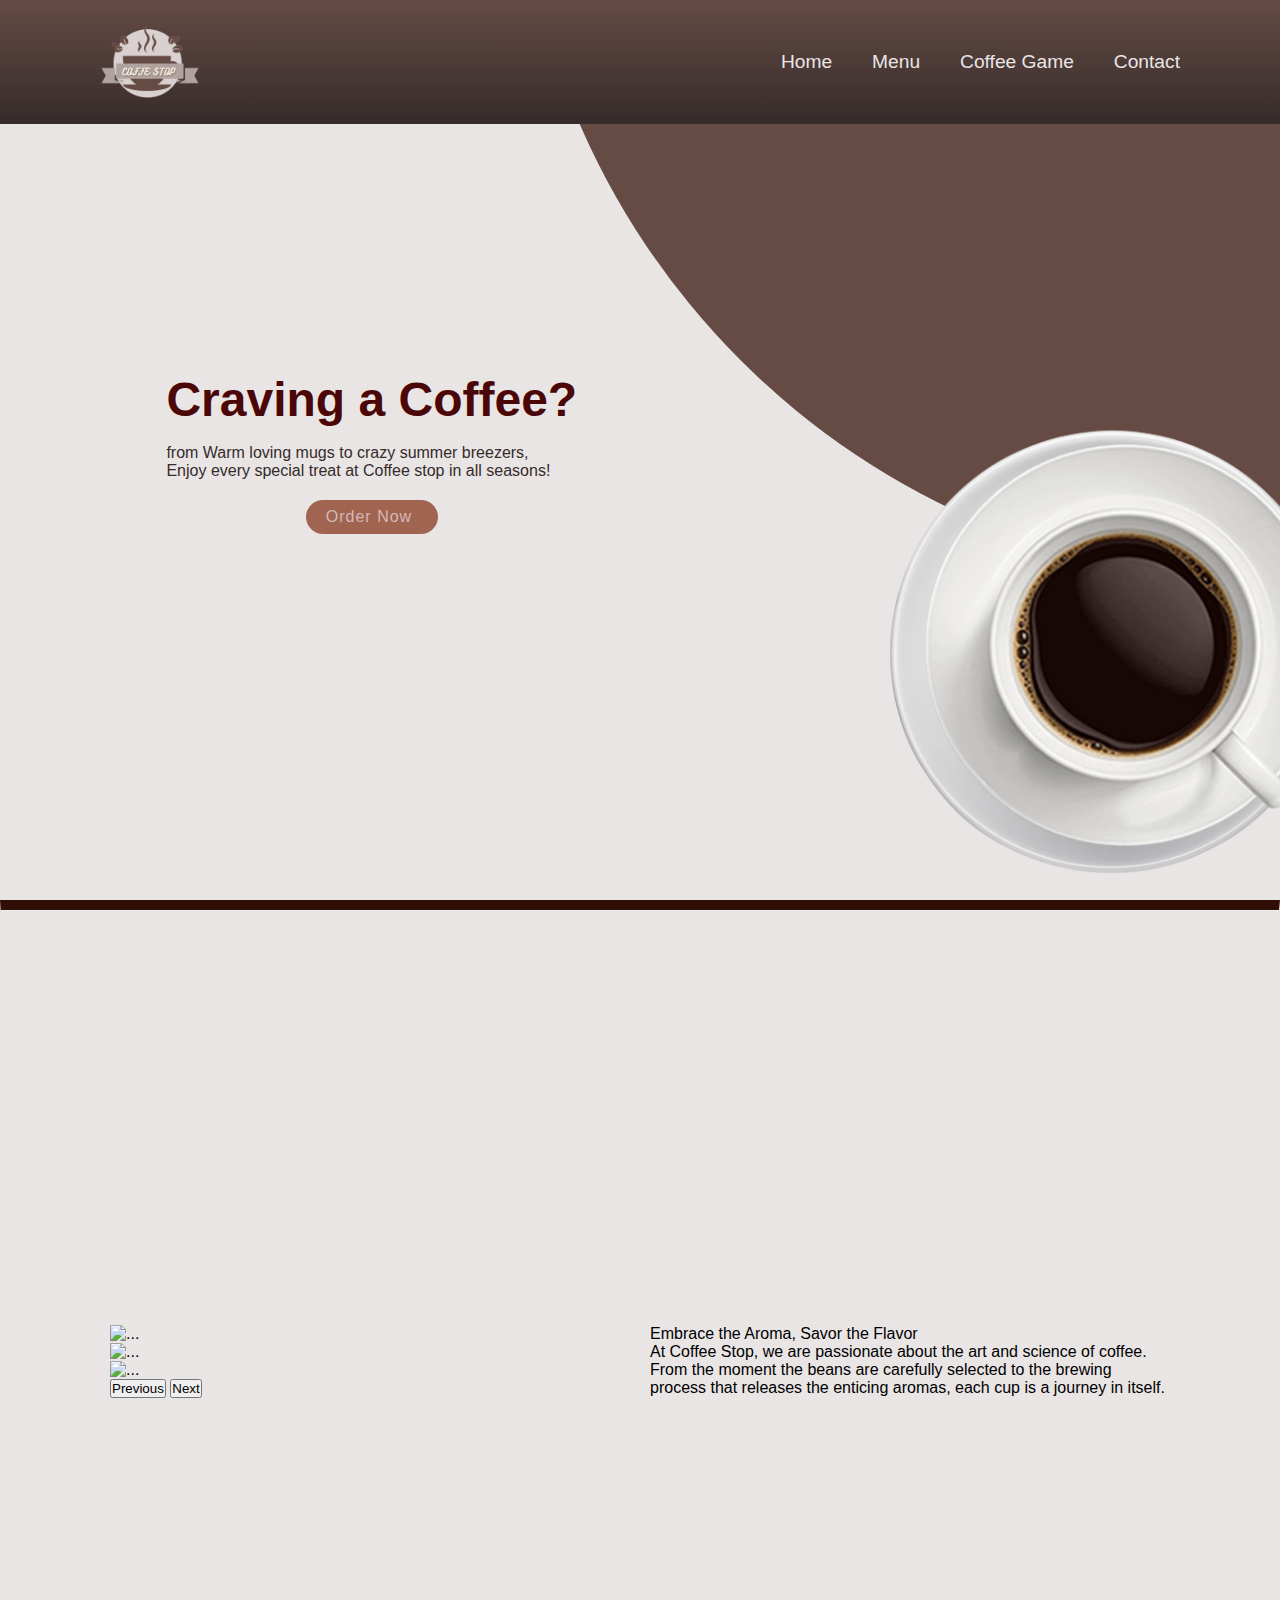
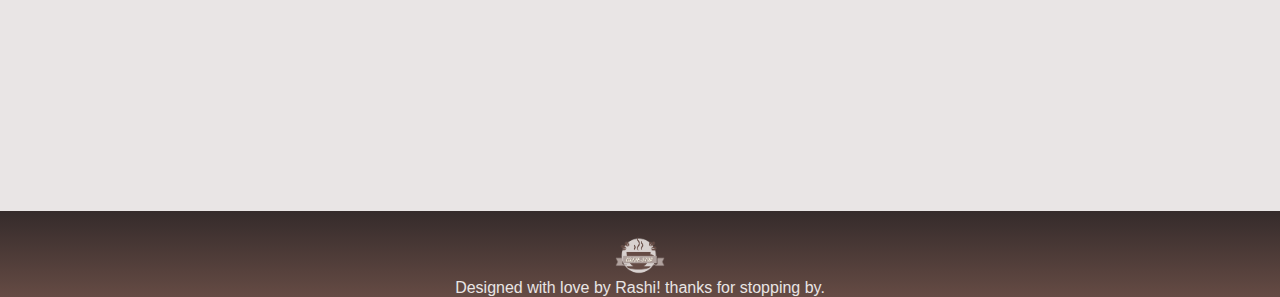
==== index.html @ ab2b00e6 "deployment issue fixed" ====
<!DOCTYPE html>
<html lang="en">
<head>
    <meta charset="UTF-8">
    <meta name="viewport" content="width=device-width, initial-scale=1.0">
    <link rel="stylesheet" href=".\css\style.css">
    <link rel="stylesheet" href="https://cdn.jsdelivr.net/npm/swiper@11/swiper-bundle.min.css"/>
    <link href="https://cdn.jsdelivr.net/npm/bootstrap@5.3.2/dist/css/bootstrap.min.css" rel="stylesheet" integrity="sha384-T3c6CoIi6uLrA9TneNEoa7RxnatzjcDSCmG1MXxSR1GAsXEV/Dwwykc2MPK8M2HN" crossorigin="anonymous">
    <link rel="icon" href=".\images\coffe_logo.png">
    
    <title>Coffee stop</title>
</head>
<body>
    <section>
        <div class="circle">
        </div>
        <header>
            <a href="index.html"><img src=".\images\coffe_logo.png" alt="logo_" class="logo"></a>
            <div id="toggle" onclick="togglemenu()"></div>
            <ul class="navigation">
                <li><a href="index.html">Home</a></li>
                <li><a href="menu.html">Menu</a></li>
                <li><a href="coffe_game.html">Coffee Game</a></li>
                <li><a href="contact.html">Contact</a></li>
            </ul>
         </header>
         <div class="layout">
             <div class="content">
                 <div class="textbox">
                     <h2>Craving a Coffee?</h2>
                     <P>from Warm loving mugs to crazy summer breezers,<br>
                        Enjoy every special treat at Coffee stop in all seasons!      
                    </P>
                    <a href="menu.html">Order Now</a>
                </div>
            </div>
            <div class="imgbox">
                <swiper-container class="mySwiper" pagination="false" grab-cursor="true" centered-slides="true"
                slides-per-view="auto" coverflow-effect-rotate="50" coverflow-effect-stretch="0" coverflow-effect-depth="100"
                coverflow-effect-modifier="1" autoplay-delay="2500" autoplay-disable-on-interaction="false" loop="true">
                <swiper-slide><img src=".\images\coffee 1.png" alt="coffee_1"></swiper-slide>
                <swiper-slide><img src=".\images\coffee 2.png" alt="coffee_2"></swiper-slide>
                <swiper-slide><img src=".\images\coffee 3.png" alt="coffee_3"></swiper-slide>
            </swiper-container>
            <script src="https://cdn.jsdelivr.net/npm/swiper@11/swiper-element-bundle.min.js"></script>
        </div>
    </div>
    </section>
    <hr class="new1">
    <section>
        <div class="containers">
            <div id="carouselExampleInterval" class="carousel slide" data-bs-ride="carousel">
                <div class="carousel-inner">
                  <div class="carousel-item active" data-bs-interval="10000">
                    <img src=".\images\caraousal_1.png" class="d-block w-100" alt="...">
                  </div>
                  <div class="carousel-item" data-bs-interval="2000">
                    <img src=".\images\craousal_2.png" class="d-block w-100" alt="...">
                  </div>
                  <div class="carousel-item">
                    <img src=".\images\craousal_3.png" class="d-block w-100" alt="...">
                  </div>
                </div>
                <button class="carousel-control-prev" type="button" data-bs-target="#carouselExampleInterval" data-bs-slide="prev">
                  <span class="carousel-control-prev-icon" aria-hidden="true"></span>
                  <span class="visually-hidden">Previous</span>
                </button>
                <button class="carousel-control-next" type="button" data-bs-target="#carouselExampleInterval" data-bs-slide="next">
                  <span class="carousel-control-next-icon" aria-hidden="true"></span>
                  <span class="visually-hidden">Next</span>
                </button>
              </div>
        </div>
        <div class="containers">
       <p>Embrace the Aroma, Savor the Flavor<br>
        At Coffee Stop, we are passionate about the art and science of coffee. From the moment the beans are carefully selected to the brewing process that releases the enticing aromas, each cup is a journey in itself.</p>
        </div>
    </section>
    <footer>
        <a href="#top" class="btn"><img id="click" src="top.png" alt=""></a>
       <img src=".\images\coffe_logo.png" style="width: 50px;" alt="">
       <p>
Designed with love by Rashi! thanks for stopping by.
       </p>
    </footer>
<script src=".\js\source.js"></script>
    <script src="https://cdn.jsdelivr.net/npm/swiper@11/swiper-bundle.min.js"></script>
</body>
</html>
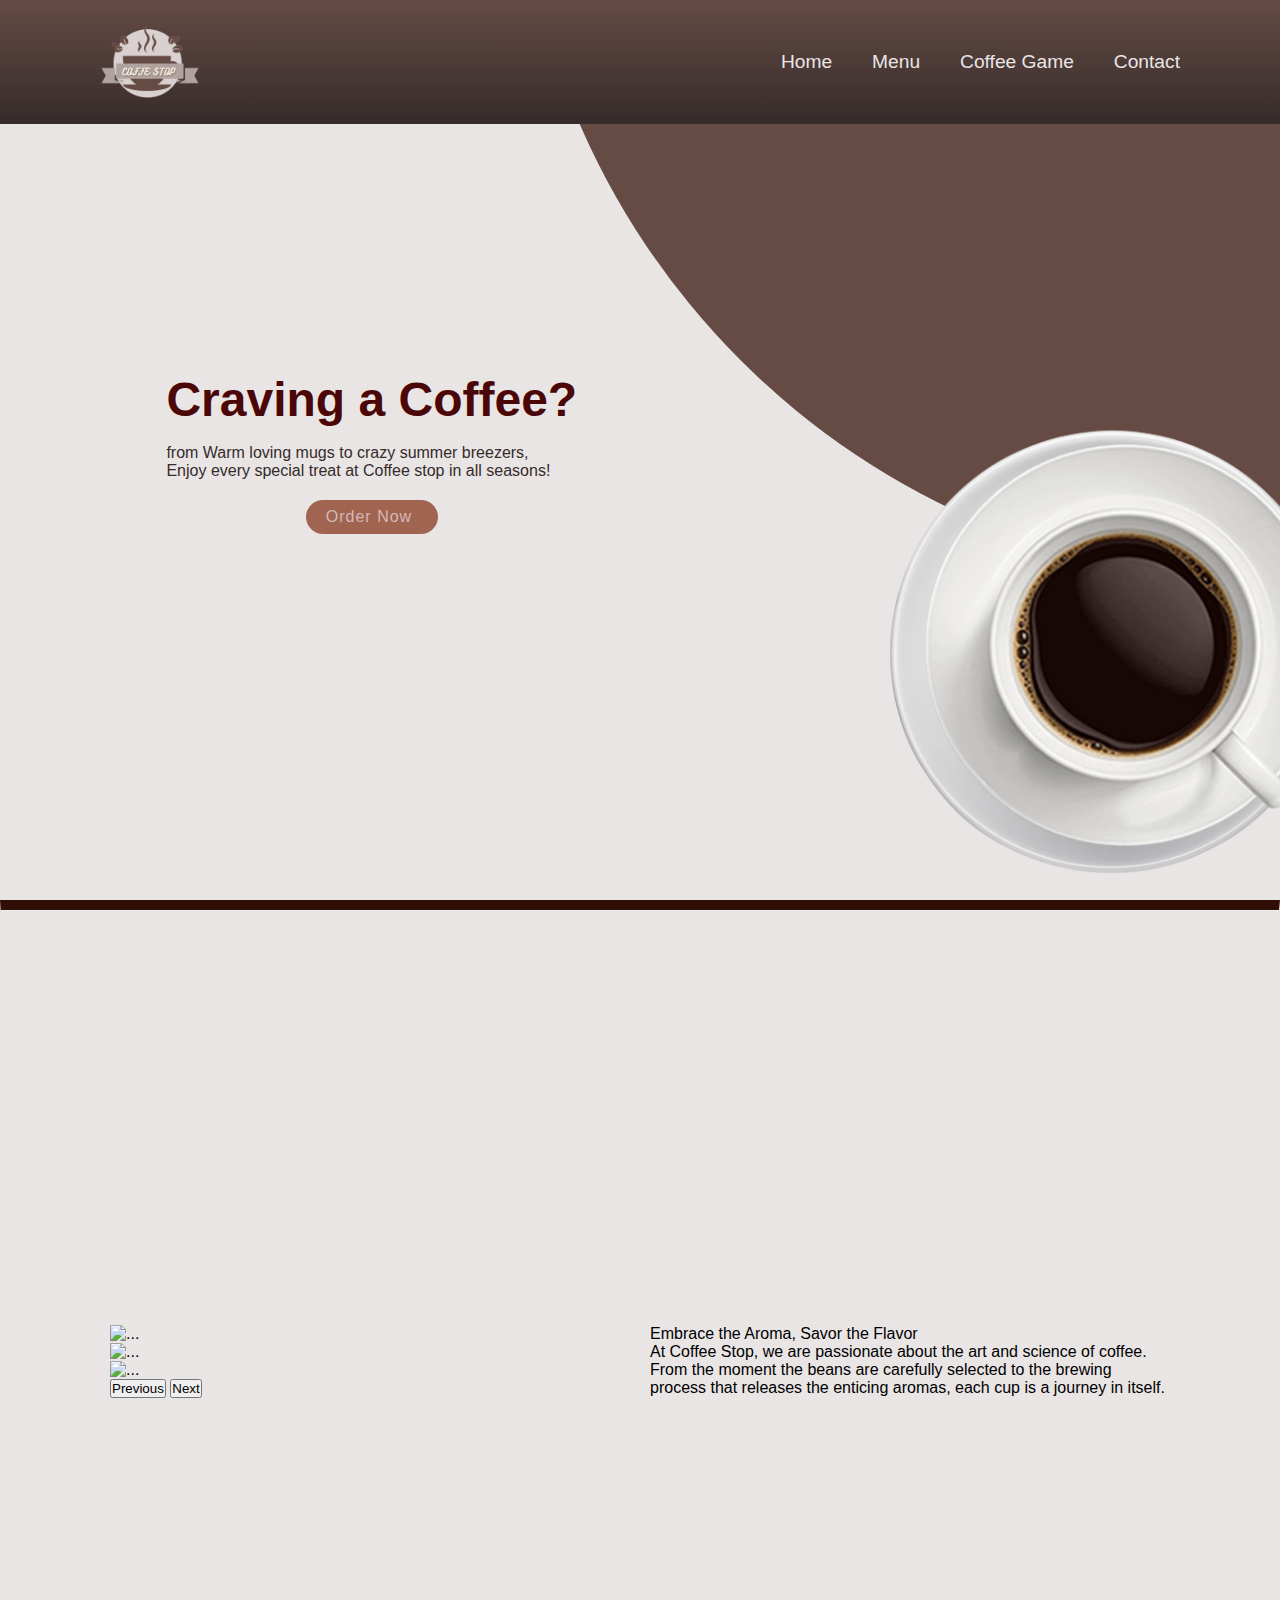
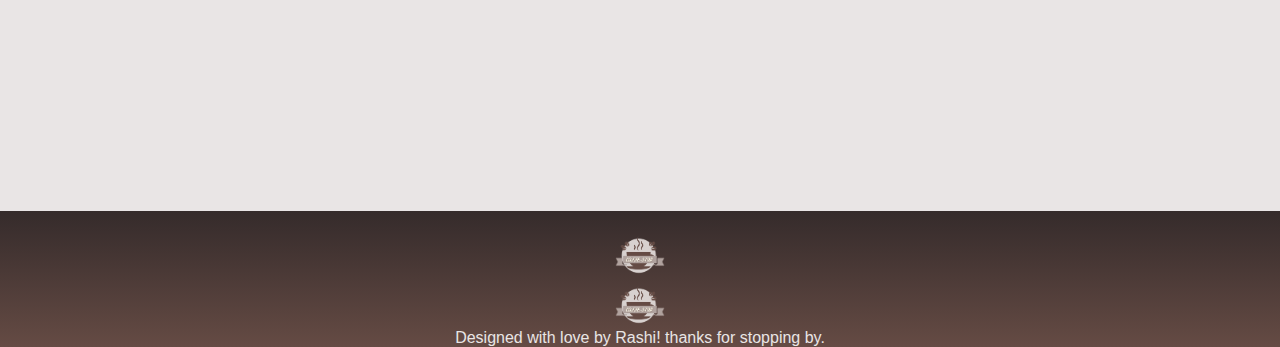
==== commit b782349d: "changes" ====
--- a/index.html
+++ b/index.html
@@ -79,6 +79,7 @@
     <footer>
         <a href="#top" class="btn"><img id="click" src="top.png" alt=""></a>
        <img src=".\images\coffe_logo.png" style="width: 50px;" alt="">
+       <img src="..\images\coffe_logo.png" style="width: 50px;" alt="">
        <p>
 Designed with love by Rashi! thanks for stopping by.
        </p>
@@ -86,4 +87,4 @@
 <script src=".\js\source.js"></script>
     <script src="https://cdn.jsdelivr.net/npm/swiper@11/swiper-bundle.min.js"></script>
 </body>
-</html>+</html>
